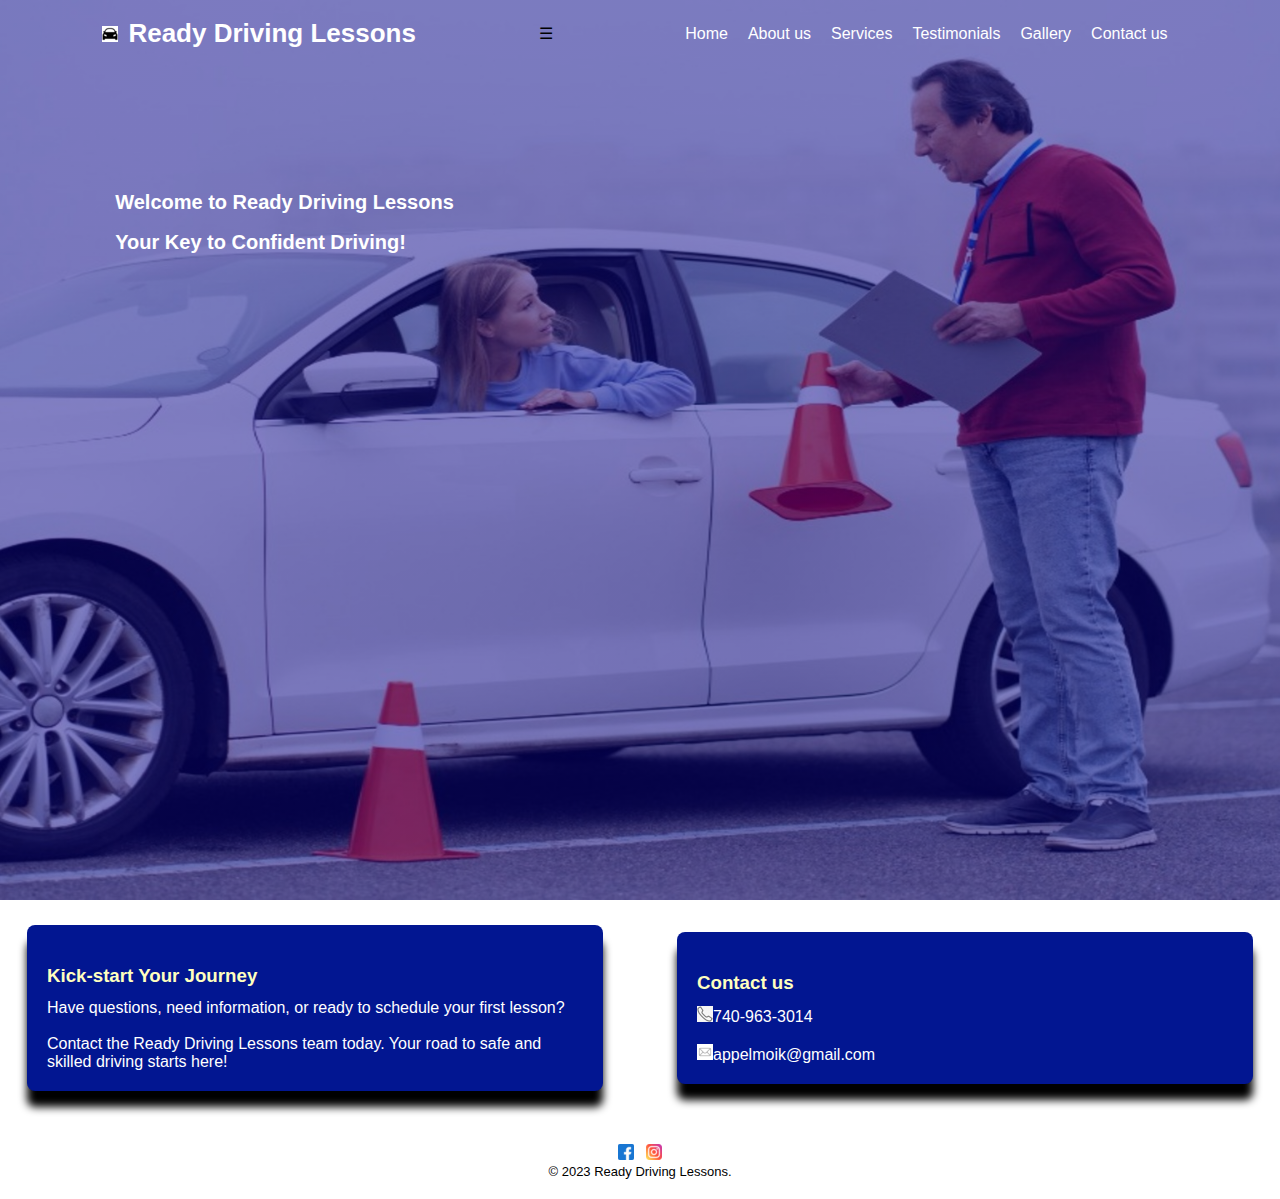
==== index.html @ 4609d018 "social" ====
<!DOCTYPE html>
<html>
<head>
    <meta name="viewport" content="width=device-width, initial-scale=1.0">
    <title>Ready Driving Lessons</title>
    <link rel="stylesheet" href="style.css">
</head>
<body>
    <script src="index.js"></script>
    <div class="header">
        <nav>
            <!-- Inside <nav> -->

            <div class="logo">
                <img src="images/car(1).png" alt="Car Logo">
                <span>Ready Driving Lessons</span>
            </div>
            <!-- Inside <nav> -->
<div class="menu-toggle">&#9776;</div> <!-- This is the mobile menu toggle button -->

            <ul>
                <li><a href="#">Home</a></li>
                <li><a href="about.html">About us</a></li>
                <li><a href="services.html">Services</a></li>
                <li><a href="testimonials.html">Testimonials</a></li>
                <li><a href="gallery.html">Gallery</a></li>
                <li><a href="contact.html">Contact us</a></li>
            </ul>
        </nav>

        <div class="content">
            <h1 class="slide-left">Welcome to Ready Driving Lessons <br>Your Key to Confident Driving!</h1>
            <p class="slide-left"><span class="spanner">Expert Instructors - </span> Certified and dedicated instructors for personalized training.</p>
            <p class="slide-left"> <span class="spanner">Customized Lessons - </span> Tailored to your skill level and schedule.</p>
            <p class="slide-left"><span class="spanner">Safety First - </span> Emphasizing defensive driving for road-ready skills.</p>
            <p class="slide-left" style="margin-top: 25px;">Ready to hit the road with confidence? Schedule your lesson today!</p>
            <div class="links slide-left">
                <a href="about.html" class="btn">Learn More</a>
                <a href="contact.html">or Contact</a>
            </div>
        </div>

    </div>







    <div class="hbod">
        <div class="splitb">
            <div class="try">
                <h3>Kick-start Your Journey</h3>
                <p>Have questions, need information, or ready to schedule your first lesson? </p><br>
                    <p>Contact the Ready Driving Lessons team today. Your road to safe and skilled driving starts here!</p>
            </div>
    
            <div class="try">
                <h3>Contact us</h3>
                <p> <a href="tel:740-963-3014"><img src="phone.png" alt="" srcset="">740-963-3014</p></a><br>
                    <p> <a href=><img src='email.png' alt=" srcset="/>appelmoik@gmail.com</p></a>
            </div>
            
    </div>
    

   
    
    

        <div class="foote">
            <footer>
                <a href="https://www.facebook.com"><span class="imager"><img src="images/facebook(1).png" alt="" srcset=""></span></a>  
                     
           <a href="https://www.instagram.com"><img src="images/instagram(1).png" alt="" srcset=""></a>
                <p style="color: black; font-size: 13px;"  >&copy; 2023 Ready Driving Lessons.</p>
            </footer>
        </div>
</body>
</html>
---- style.css ----
/* Global styles */
* {
    margin: 0;
    padding: 0;
    box-sizing: border-box;
    font-family: 'Poppins', sans-serif;
}

/* Header styles */
.header {
    width: 100%;
    min-height: 100vh;
    background-image: linear-gradient(rgba(5,0,136,0.5),rgba(5,0,136,0.5)), url(images/ctry.jpg);
    background-position: center;
    background-size: cover;
    overflow-x: hidden;
    margin-bottom: 25px;
}

.bavbar {
    background-color: grey;
    padding: 10px;
    text-align: center;
    }

.bavbar a {
    color: white;
    text-decoration: none;
    padding: 10px 15px;
}


/* Navigation styles */
nav {
    width: 100%;
    display: flex;
    justify-content: space-between;
    align-items: center;
    padding: 18px 8%;
    transition: background 1s;
}

nav .logo {
    display: flex;
    align-items: center;
    font-size: 26px;
    font-weight: 600;
    color: #fff;
}

nav .logo img {
    margin-right: 10px;
    max-width: 100px; /* Adjust according to your logo size */
    height: auto;
}

nav ul {
    list-style: none;
    display: flex;
}

nav ul li {
    margin: 0 10px;
}

nav ul li a {
    text-decoration: none;
    color: #fff;
    font-weight: 500;
}

/* Content styles */
.content {
    margin-top: 9%;
    margin-left: 9%;
    color: #fff;
}

.content h1 {
    font-size: 20px;
    line-height: 40px;
    font-weight: 600;
    margin-bottom: 40px;
}

.content p {
    max-width: 100%; /* Adjust as needed */
    line-height: 28px;
    opacity: 0;
}

.links {
    margin-top: 30px;
    opacity: 0;
}

.try a{
    text-decoration: none;
    color: #fff;
}

.links a {
    color: #fff;
    text-decoration: none;
    display: inline-block;
}

.btn {
    border: 2px solid #fff;
    padding: 10px 35px;
    border-radius: 30px;
    margin-right: 15px;
    background-color: #021691;
}

.slide-left {
    animation: slideleft 1s linear forwards;
}

@keyframes slideleft {
    0% {
        transform: translate(100px);
        opacity: 0;
    }
    100% {
        transform: translate(0px);
        opacity: 1;
    }
}

p.slide-left {
    animation-delay: 1s;
}

.links.slide-left {
    animation-delay: 2s;
}

/* Media queries for responsiveness */
@media screen and (max-width: 768px) {
    nav {
        padding: 18px 5%;
    }

    .content {
        margin-top: 15%;
        margin-left: 5%;
    }

    .content h1 {
        font-size: 18px;
        line-height: 36px;
    }
}

@media screen and (max-width: 480px) {
    nav {
        padding: 18px 3%;
    }

    .content {
        margin-top: 20%;
        margin-left: 3%;
    }

    .content h1 {
        font-size: 16px;
        line-height: 32px;
    }

    nav .logo {
        font-size: 22px;
    }
}
/* ... Previous CSS ... */

/* Mobile Styles */
@media screen and (max-width: 768px) {
    /* ... Previous Media Query ... */

    /* Mobile navigation */
    nav {
        padding: 18px 5%;
        flex-direction: column;
        align-items: flex-start;
    }

    nav ul {
        display: none; /* Hide navigation links by default */
        flex-direction: column;
        margin-top: 10px;
    }

    nav.active ul {
        display: flex; /* Show navigation links when active */
    }

    nav ul li {
        margin: 8px 0;
    }

    .logo {
        margin-bottom: 20px;
    }

    .menu-toggle {
        display: block;
        cursor: pointer;
        color: #fff;
        font-size: 24px;
    }

    .menu-toggle.active {
        color: #333;
    }

    .content {
        margin-top: 10%;
        margin-left: 5%;
    }

    .content h1 {
        font-size: 24px;
        line-height: 36px;
    }

    .content p {
        line-height: 24px;
    }
}

@media screen and (max-width: 480px) {
    /* ... Previous Media Query ... */

    .content {
        margin-top: 15%;
        margin-left: 3%;
    }

    .content h1 {
        font-size: 20px;
        line-height: 32px;
    }
}





.bout-us {
    padding: 40px 20px;
    background-color: whitesmoke
}

.bout-content {
    text-align: center;
    padding-right: 20px;
    
}

.bout-content h2 {
    font-size: 36px;
    margin-bottom: 20px;
    color: black;
}

.bout-content p {
    font-size: 18px;
    line-height: 1.6;
    margin-bottom: 15px;
    color: black;
}

.splitb {
    display: flex;
    flex-direction: column;
    justify-content: space-around;
    align-items: center;
    gap: 20px;
}

.try {
    background-color: #021691;
    border-radius: 8px;
    box-shadow: 0 16px 8px rgba(0, 0, 0, 8);
    padding: 20px;
    margin-bottom: 15px;
    width: 100%;
    max-width: 100%;
    margin: 0 auto;
}
.hbod{
   
    
}
.try h3 {
    margin-top: 20px;
    color: #ffffbf;
    margin-bottom: 12px;
   }

  
   .try p{
    color: #fff;
   }
   .foote {
    background-color:grey;
    margin-top: 33px;
    text-align: center;
    padding: 20px 0;
    
    bottom: 0;
    width: 100%;
}

@media (min-width: 768px) {
    .splitb {
        flex-direction: row;
    }

    .try {
        width: 45%;
        max-width: 45%;
    }
}

@media (max-width: 1024px) {
    .splitb {
        flex-direction: column;
    }
}




* {
    margin: 0;
    padding: 0;
    box-sizing: border-box;
    font-family: 'Poppins', sans-serif;
    
}

/* Additional CSS for the About Us section */
.about-us {
    padding: 40px 20px;
    background-color: whitesmoke;
}

.about-content {
    text-align: center;
    padding-right: 20px;
    
}

.about-content h2 {
    font-size: 36px;
    margin-bottom: 20px;
}

.about-content p {
    font-size: 18px;
    line-height: 1.6;
    margin-bottom: 15px;
    
    
}

.splita {
    display: flex;
    flex-direction: column;
    justify-content: space-around;
    align-items: center;
    gap: 20px;
}

.cry {
    background-color: #021691;
    border-radius: 8px;
    box-shadow: 0 16px 8px rgba(0, 0, 0, 0.5);
    padding: 20px;
    margin-bottom: 15px;
    width: 100%;
    max-width: 100%;
    margin: 0 auto;
}

.cry h3 {
    margin-top: 10px;
    color:#ffffbf;
    font-size: 20px;
    margin-bottom: 5px;
    font-weight: 600;
    
}
.cry p{
    color: #fff;
}

@media (min-width: 768px) {
    .splita {
        flex-direction: row;
            }

            

    .cry {
        width: 45%;
        max-width: 45%;
    
    }
}




        @media (max-width: 1500px) {
            .splita {
                flex-direction: column;
                    }
        
                }

       
                *{
    margin: 0;
    padding: 0;
    font-family: 'Poppins', sans-serif;
    box-sizing: border-box;
}


.container{
    width: 100%;
    min-height: 100vh;
    background: #e1f5fe;
    display: flex;
    align-items: center;
    justify-content: center;
}


.testimonial{
    width: 90%;
    max-width: 800px;
    margin: auto;
}
.testimonial-text{
    background:#021691; 
    color: #fff;
    width: 100%;
    height: 350px;
    position: relative;
    box-shadow: 0 15px 20px rgba(0, 0, 0, 0.2);
}
.user-text{
    width: 80%;
    text-align: center;
    line-height: 30px;
    position: absolute;
    top: 50%;
    left: 50%;
    transform: translate(-50%,-50%);
    display: none;
}
.user-text .fas{
    font-size: 30px;
    margin-bottom: 50px;
    margin-top: 20px;
}
.user-text span{
    display: block;
    font-size: 13px;
    margin-top: 70px;
    font-weight: 500;
    text-transform: uppercase;
}
.testimonial-pic{
    margin-top: 30px;
    display: flex;
    align-items: center;
    justify-content: center;
}

.user-pic{
    width: 65px;
    padding: 5px;
    border-radius: 50%;
    margin: 10px;
    cursor: pointer;
}

.user-text.active-text{
    display: block;
    animation: moveup 0.5s linear forwards;
}
.user-pic.active-pic{
    width: 100px;
    border: 3px solid #021691;
}

@keyframes moveup {
    0%{
        margin-top: 25px;
    }
    100%{
        margin-top: 0px;
    }
}



h5{
text-align: center;
font-size: 17px;
margin-bottom: 13px;
}



*{
    margin: 0;
    padding: 0;
    font-family: 'Poppins', sans-serif;
    box-sizing: border-box;
}


.container{
    width: 100%;
    min-height: 100vh;
    background: whitesmoke;
    display: flex;
    align-items: center;
    justify-content: center;
}


.testimonial{
    width: 90%;
    max-width: 800px;
    margin: auto;
}
.testimonial-text{
    background:#021691; 
    color: #fff;
    width: 100%;
    height: 350px;
    position: relative;
    box-shadow: 0 15px 20px rgba(0, 0, 0, 0.2);
}
.user-text{
    width: 80%;
    text-align: center;
    line-height: 30px;
    position: absolute;
    top: 50%;
    left: 50%;
    transform: translate(-50%,-50%);
    display: none;
}
.user-text .fas{
    font-size: 30px;
    margin-bottom: 50px;
    margin-top: 20px;
}
.user-text span{
    display: block;
    font-size: 13px;
    margin-top: 70px;
    font-weight: 500;
    text-transform: uppercase;
}
.testimonial-pic{
    margin-top: 30px;
    display: flex;
    align-items: center;
    justify-content: center;
}

.user-pic{
    width: 65px;
    padding: 5px;
    border-radius: 50%;
    margin: 10px;
    cursor: pointer;
}

.user-text.active-text{
    display: block;
    animation: moveup 0.5s linear forwards;
}
.user-pic.active-pic{
    width: 100px;
    border: 3px solid #021691;
}

@keyframes moveup {
    0%{
        margin-top: 25px;
    }
    100%{
        margin-top: 0px;
    }
}



h5{
text-align: center;
font-size: 17px;
margin-bottom: 13px;
}


.gain{
    background-color: whitesmoke;
}


.dflexcontainer{
    
    margin-top: 30px;
    display: flex;
    justify-content: space-evenly;
    
 }

 .items p{
color: brown;
 }

 .items img{
width: 400px;
height: 400px;
 }

 .SecondSection{
    margin-bottom: 30px;
 }

 .foote {
    background-color:#fff;
    
    text-align: center;
    padding: 20px 0;
    
    bottom: 0;
    width: 100%;
}


 

        /* Styles for larger screens */
        .dflexcontainer {
            margin-top: 30px;
            display: flex;
            justify-content: space-evenly;
            flex-wrap: wrap;
        }

        .items {
            flex: 1 1 300px;
            margin: 10px;
            text-align: center;
        }

        .items img {
            width: 100%;
            height: auto;
            max-width: 100%;
        }

        .SecondSection {
            margin-bottom: 30px;
        }

        /* Media queries for smaller screens */
        @media screen and (max-width: 768px) {
            .items {
                flex-basis: calc(50% - 20px);
            }
        }

        @media screen and (max-width: 480px) {
            .items {
                flex-basis: calc(100% - 20px);
            }
        }

        .items p {
            color: brown;
        }

        /* Additional mobile-friendly styles */
        cody {
            padding: 10px; /* Add some padding to the body for mobile devices */
        }

        /* Responsive navigation example */
        .bavbar {
            background-color: #fff;
            padding: 10px;
            text-align: center;
            height: 70px;
        }

        .bavbar a {
            color: gray;
            text-decoration: none;
            padding: 8px 4px;
            line-height: 27px;
            font-weight: bolder;
        }
    

 

        .heron{

            width: 100%;
        
            height: 100vh;
        
            background-image: linear-gradient(rgba(0,0,0,0.7), #3551b5), url(c7.jpg);
        
            background-position: center;
        
            background-size: cover;
        
            display: flex;
        
            align-items: center;
        
            justify-content: center;
        
        }
        
        form{
        
            width: 90%;
        
            max-width: 600px;
        
        }
        
        .input-group{
        
            margin-bottom: 30px;
        
            position: relative;
        
        }
        
        input, textarea{
        
            width: 100%;
        
            padding: 10px;
        
            outline: 0;
        
            border: 1px solid #fff;
        
            color: #fff;
        
            background: transparent;
        
            font-size: 15px;
        
        }
        
        label{
        
            height: 100%;
        
            position: absolute;
        
            left: 0;
        
            top: 0;
        
            padding: 10px;
        
            color: #fff;
        
            cursor: text;
        
            transition: 0.2s;
        
        }
        
        #butype{
        
            padding: 10px 0;
        
            color: #fff;
        
            outline: none;
        
            background: transparent;
        
            border: 1px solid #fff;
        
            width: 100%;
        
            cursor: pointer;
        
        }
        
        input:focus~label,
        
        input:valid~label,
        
        textarea:focus~label,
        
        textarea:valid~label{
        
            top: -35px;
        
            font-size: 14px;
        
        }
        
        .row{
        
            display: flex;
        
            align-items: center;
        
            justify-content: space-between;
        
        }
        
        .row .input-group{
        
            flex-basis: 48%;
        
        }
        
        .quotype{
            color: #e1f5fe;
            font-size: 26px;
            margin-bottom: 13px;
            text-align: center;
        
        }
        
        .quotyp{
            color: #e1f5fe;
            font-size: 16px;
            margin-bottom: 50px;
            text-align: center;
        
        }
        
        .spanner{
            color: #ffffbf;
            font-weight: bolder;
            font-size: 17px;
            letter-spacing: 0.9px;
        }

        
        .imager{
            margin-right: 8px;
           
            
        }
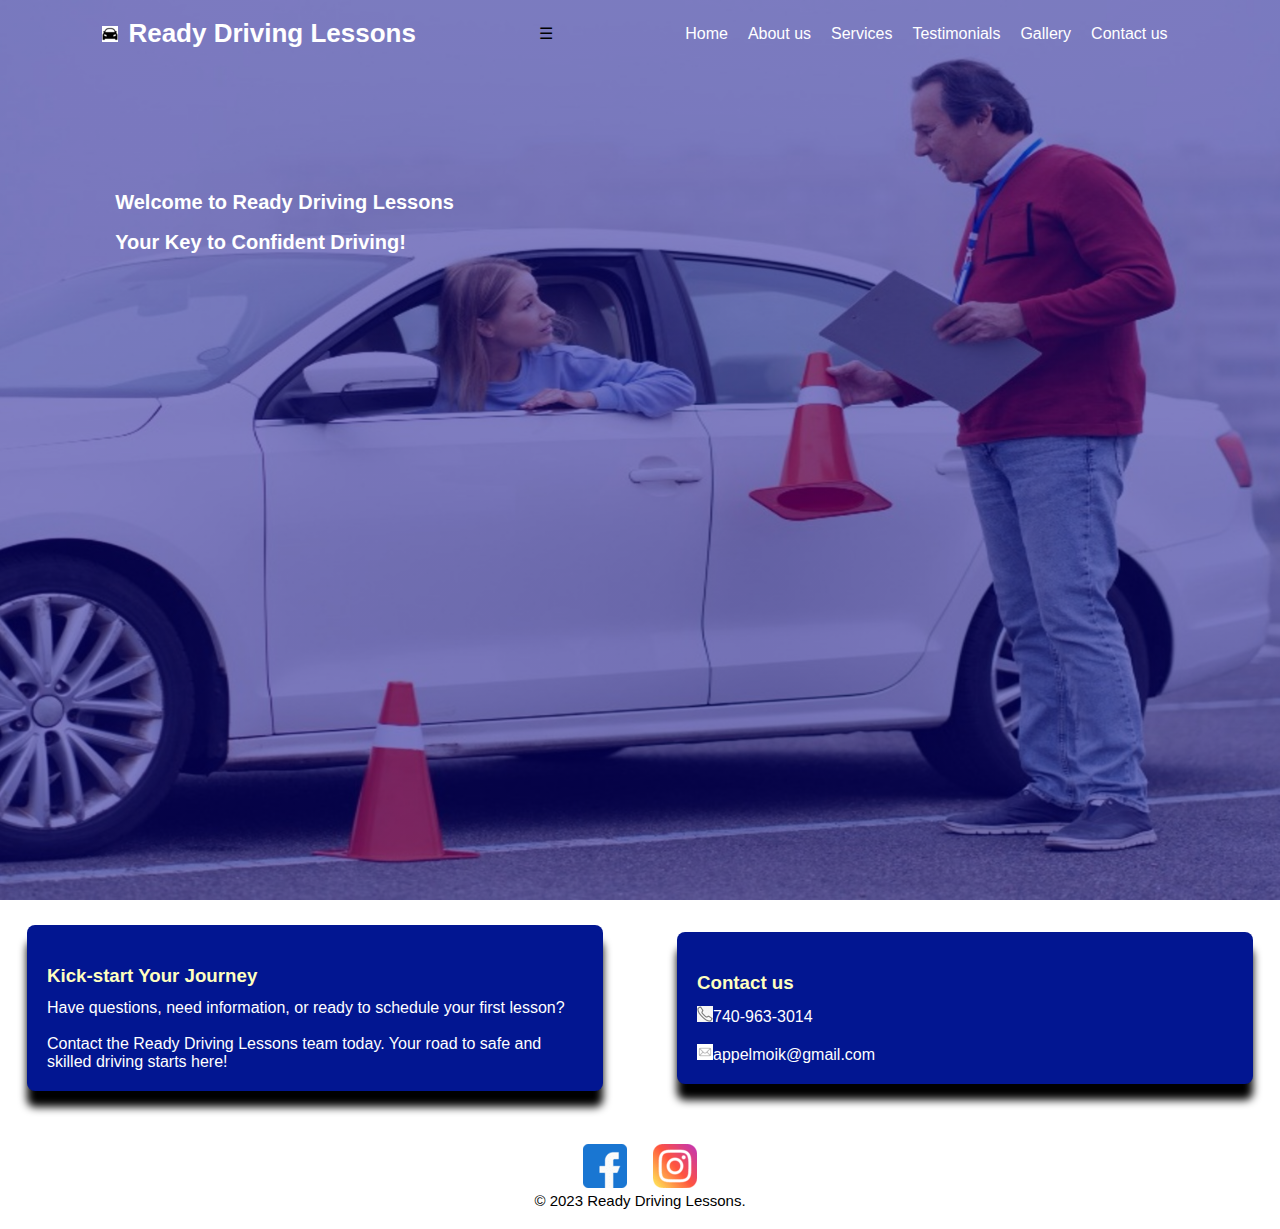
==== commit 3d34be24: "soc" ====
--- a/index.html
+++ b/index.html
@@ -71,10 +71,10 @@
 
         <div class="foote">
             <footer>
-                <a href="https://www.facebook.com"><span class="imager"><img src="images/facebook(1).png" alt="" srcset=""></span></a>  
+                <a href="https://www.facebook.com"><span class="imager"><img src="images/facebook(2).png" alt="" srcset=""></span></a>  
                      
-           <a href="https://www.instagram.com"><img src="images/instagram(1).png" alt="" srcset=""></a>
-                <p style="color: black; font-size: 13px;"  >&copy; 2023 Ready Driving Lessons.</p>
+           <a href="https://www.instagram.com"><img src="images/instagram(2).png" alt="" srcset=""></a> <br>
+                <p style="color: black; font-size: 15px; "  >&copy; 2023 Ready Driving Lessons.</p>
             </footer>
         </div>
 </body>
--- a/style.css
+++ b/style.css
@@ -864,7 +864,7 @@
 
         
         .imager{
-            margin-right: 8px;
+            margin-right: 22px;
            
             
         }
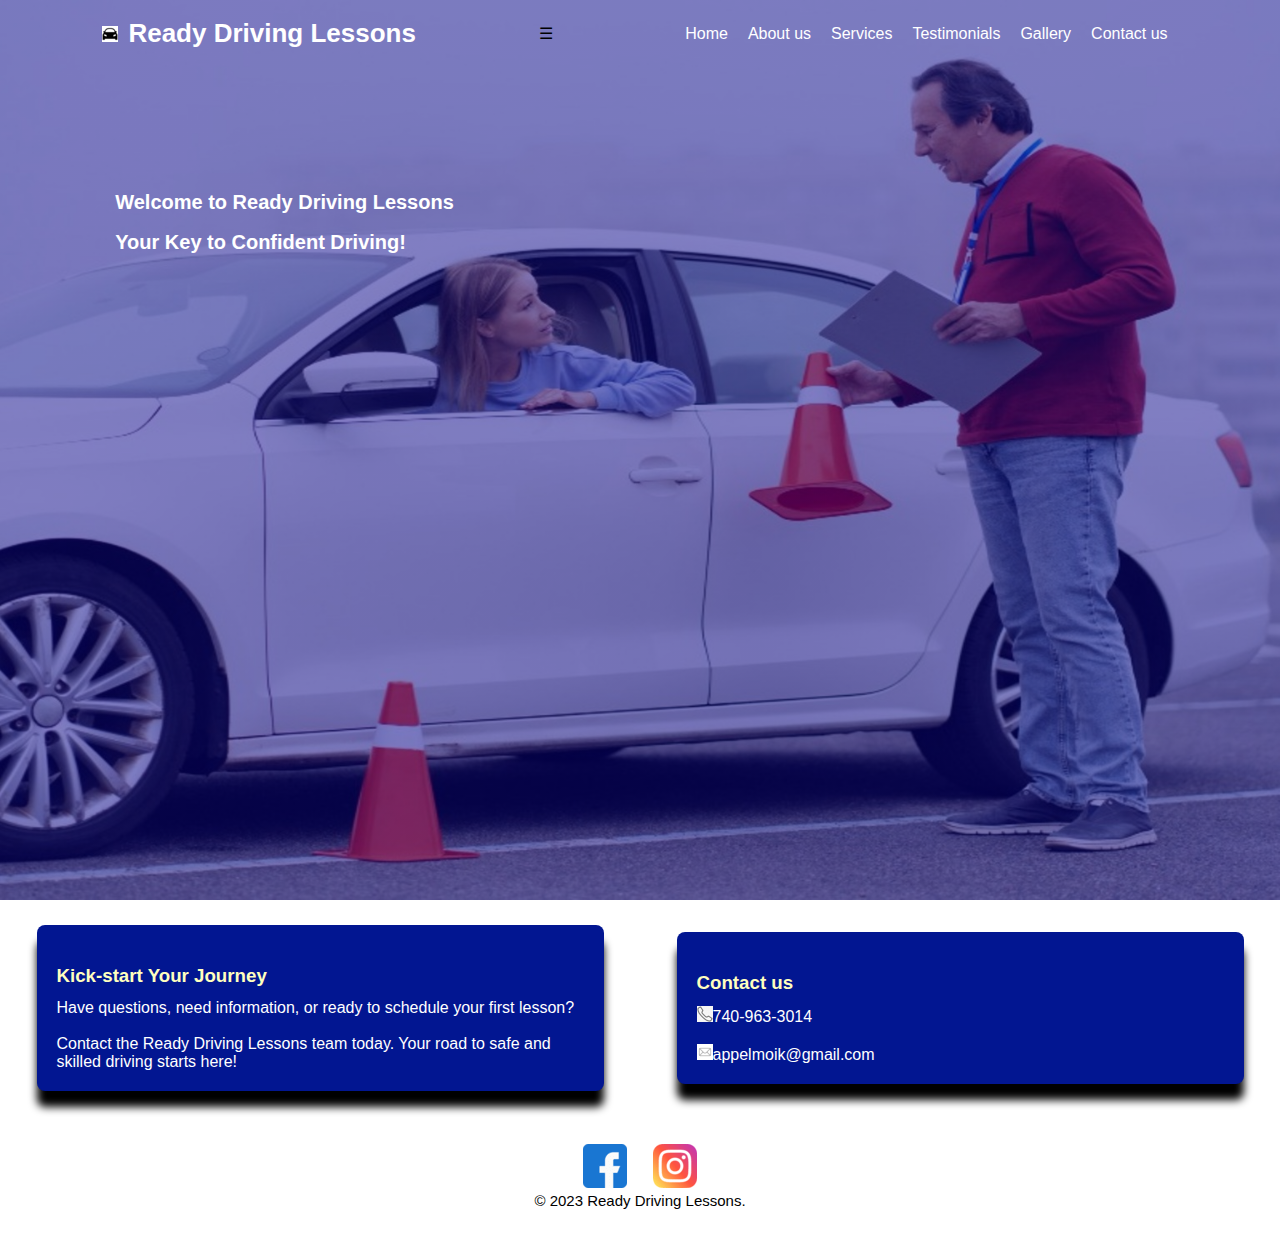
==== commit e2aabf32: "socia" ====
--- a/index.html
+++ b/index.html
@@ -49,6 +49,11 @@
 
 
     <div class="hbod">
+
+        <div class="divider">
+
+        </div>
+        
         <div class="splitb">
             <div class="try">
                 <h3>Kick-start Your Journey</h3>
--- a/style.css
+++ b/style.css
@@ -869,4 +869,9 @@
             
         }
 
-       +       
+        .hbod{
+            margin: 10px;
+        }
+
+        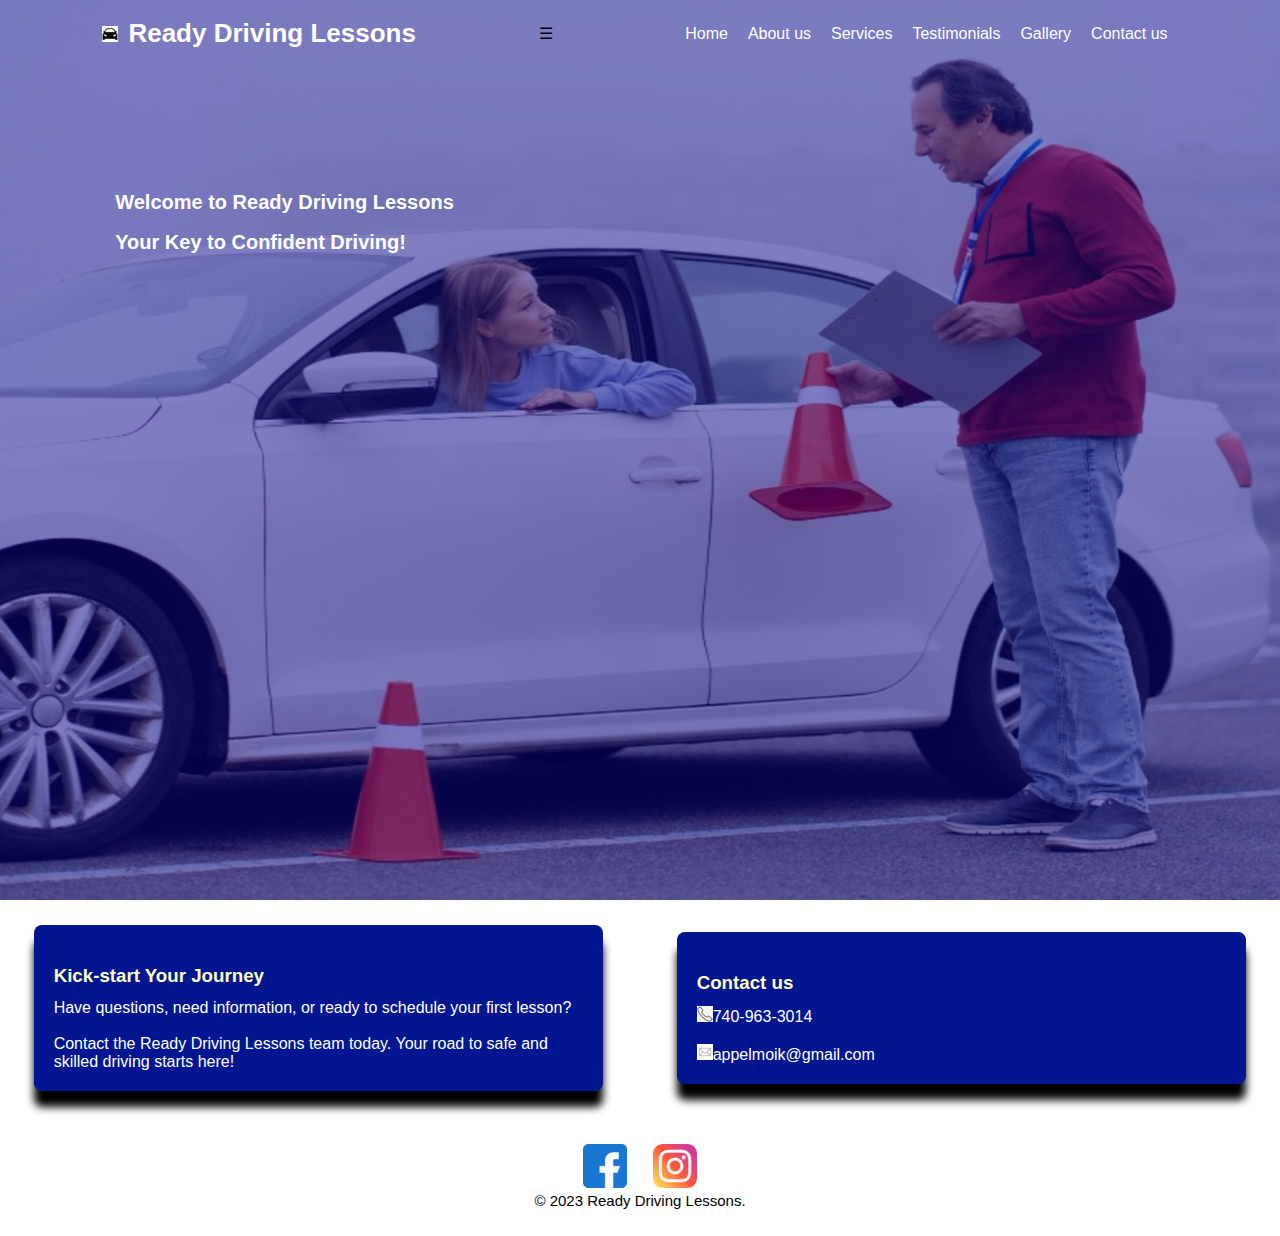
==== commit 971d6652: "final" ====
--- a/index.html
+++ b/index.html
@@ -30,10 +30,10 @@
 
         <div class="content">
             <h1 class="slide-left">Welcome to Ready Driving Lessons <br>Your Key to Confident Driving!</h1>
-            <p class="slide-left"><span class="spanner">Expert Instructors - </span> Certified and dedicated instructors for personalized training.</p>
-            <p class="slide-left"> <span class="spanner">Customized Lessons - </span> Tailored to your skill level and schedule.</p>
-            <p class="slide-left"><span class="spanner">Safety First - </span> Emphasizing defensive driving for road-ready skills.</p>
-            <p class="slide-left" style="margin-top: 25px;">Ready to hit the road with confidence? Schedule your lesson today!</p>
+            <p class="slide-left"><span class="spanner">Expert Instructors.</span> Certified and dedicated instructors for personalized training.</p>
+            <p class="slide-left"> <span class="spanner">Customized Lessons.</span> Tailored to your skill level and schedule.</p>
+            <p class="slide-left"><span class="spanner">Safety First.</span> Emphasizing defensive driving for road-ready skills.</p>
+            <p class="slide-left" style="margin-top: 33px;">Ready to hit the road with confidence? Schedule your lesson today!</p>
             <div class="links slide-left">
                 <a href="about.html" class="btn">Learn More</a>
                 <a href="contact.html">or Contact</a>
@@ -51,16 +51,17 @@
     <div class="hbod">
 
         <div class="divider">
-
+           
         </div>
-        
+                
         <div class="splitb">
+            
             <div class="try">
                 <h3>Kick-start Your Journey</h3>
                 <p>Have questions, need information, or ready to schedule your first lesson? </p><br>
                     <p>Contact the Ready Driving Lessons team today. Your road to safe and skilled driving starts here!</p>
-            </div>
-    
+            </div>       
+
             <div class="try">
                 <h3>Contact us</h3>
                 <p> <a href="tel:740-963-3014"><img src="phone.png" alt="" srcset="">740-963-3014</p></a><br>
@@ -74,7 +75,7 @@
     
     
 
-        <div class="foote">
+        <div class="foote" >
             <footer>
                 <a href="https://www.facebook.com"><span class="imager"><img src="images/facebook(2).png" alt="" srcset=""></span></a>  
                      
--- a/style.css
+++ b/style.css
@@ -84,9 +84,10 @@
 }
 
 .content p {
-    max-width: 100%; /* Adjust as needed */
+    max-width: 98%; /* Can Adjust */
     line-height: 28px;
     opacity: 0;
+    margin-bottom: 15px;
 }
 
 .links {
@@ -856,10 +857,15 @@
         }
         
         .spanner{
-            color: #ffffbf;
+            color: black;
             font-weight: bolder;
             font-size: 17px;
             letter-spacing: 0.9px;
+
+            border-width: 3px;
+            border-style: none;
+            border-color: red;
+            background-color: white;
         }
 
         
@@ -871,7 +877,13 @@
 
        
         .hbod{
-            margin: 10px;
-        }
-
+            margin: 7px;
+            margin-top: 23px;
+            
+        }
+
+        .divider{
+            margin-bottom: 12px;
+        
+        }
         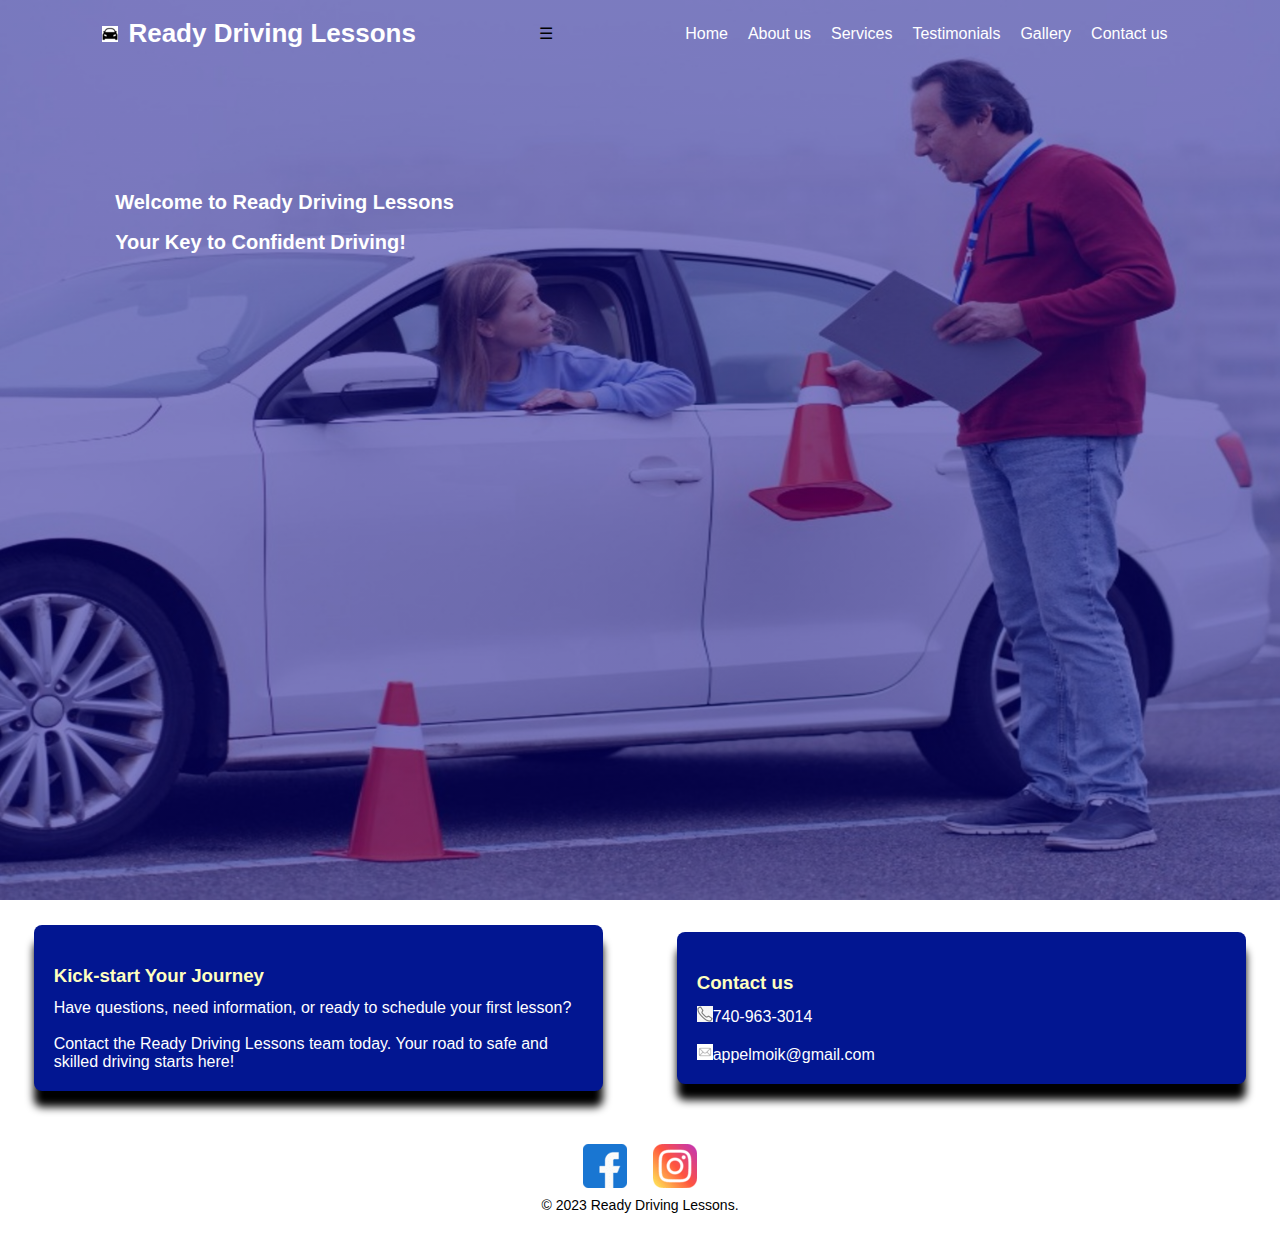
==== commit 5610a012: "fina" ====
--- a/index.html
+++ b/index.html
@@ -80,7 +80,7 @@
                 <a href="https://www.facebook.com"><span class="imager"><img src="images/facebook(2).png" alt="" srcset=""></span></a>  
                      
            <a href="https://www.instagram.com"><img src="images/instagram(2).png" alt="" srcset=""></a> <br>
-                <p style="color: black; font-size: 15px; "  >&copy; 2023 Ready Driving Lessons.</p>
+                <p class="foto"  >&copy; 2023 Ready Driving Lessons.</p>
             </footer>
         </div>
 </body>
--- a/style.css
+++ b/style.css
@@ -266,10 +266,13 @@
 }
 
 .bout-content p {
-    font-size: 18px;
-    line-height: 1.6;
+
     margin-bottom: 15px;
-    color: black;
+    font-size: 17px;
+    line-height: 27.2px;
+        color: rgb(79, 86, 85);
+    font-weight: 400;
+    
 }
 
 .splitb {
@@ -359,10 +362,22 @@
     margin-bottom: 20px;
 }
 
+.bottom{
+    font-size: 17px;
+    line-height: 27.2px;
+        color: rgb(79, 86, 85);
+    font-weight: 400;
+    margin-top: 20px; 
+}
+
 .about-content p {
-    font-size: 18px;
-    line-height: 1.6;
+    
+    
     margin-bottom: 15px;
+    font-size: 17px;
+    line-height: 27.2px;
+        color: rgb(79, 86, 85);
+    font-weight: 400;
     
     
 }
@@ -886,4 +901,11 @@
             margin-bottom: 12px;
         
         }
-        +        
+        .foto{
+            font-size: 14px;
+    line-height: 27.2px;
+        color: black;
+    font-weight: 400;
+
+        }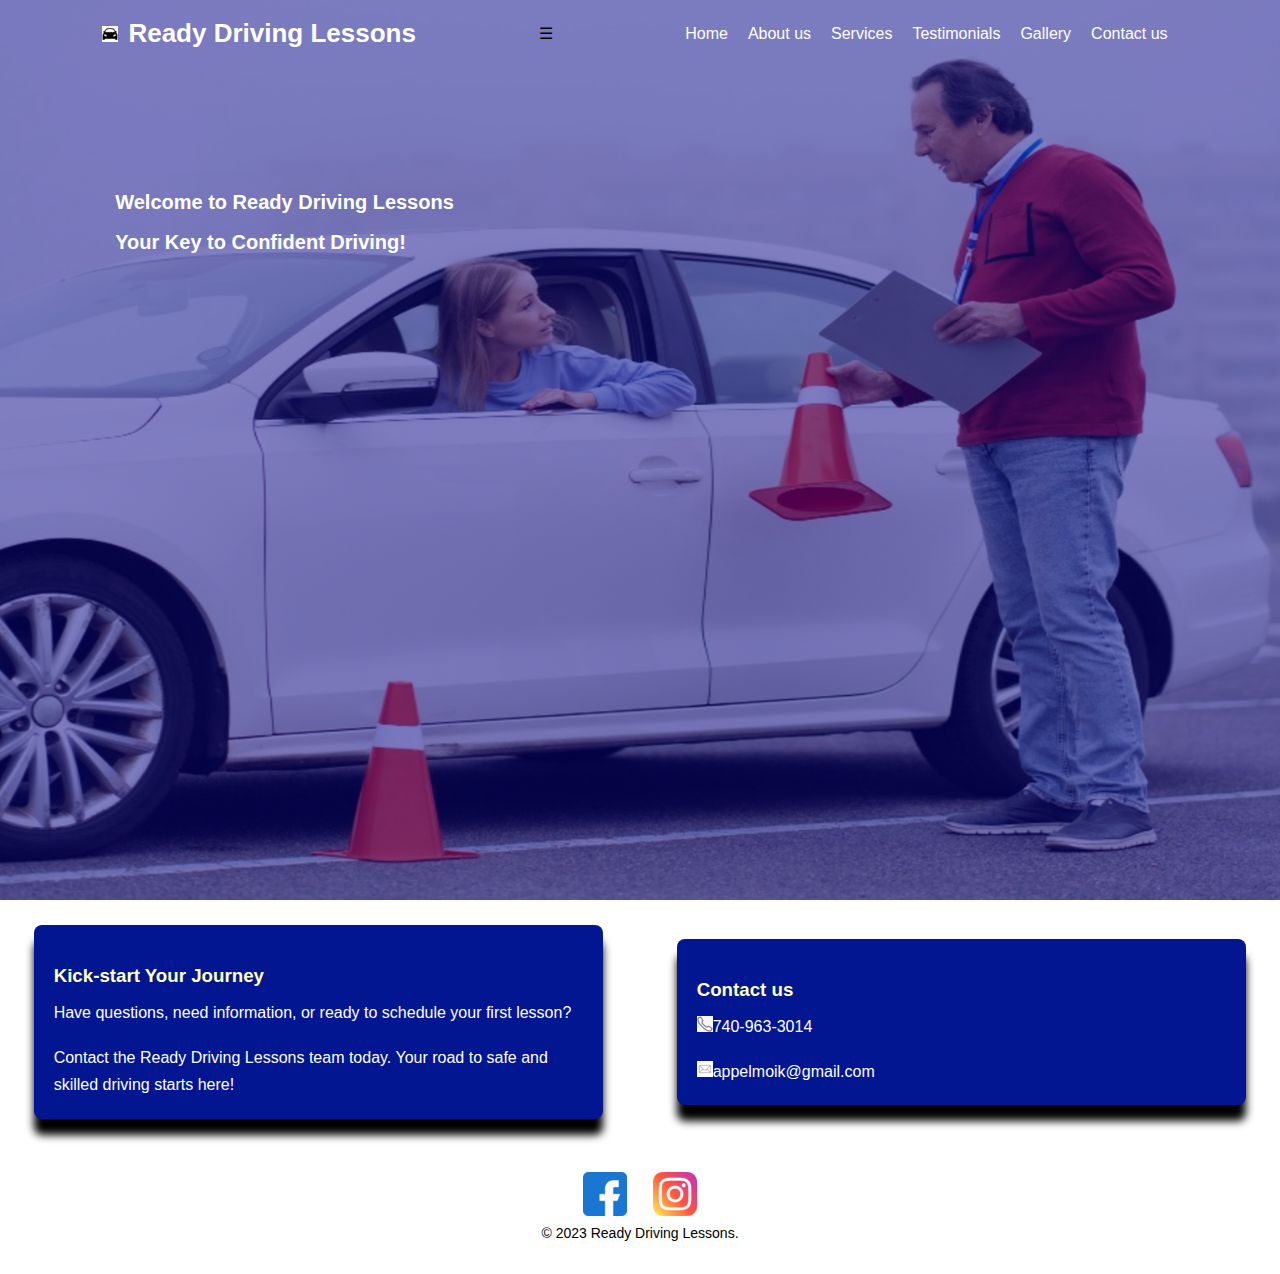
==== commit 9e5dae52: "okies" ====
--- a/index.html
+++ b/index.html
@@ -50,9 +50,7 @@
 
     <div class="hbod">
 
-        <div class="divider">
-           
-        </div>
+       
                 
         <div class="splitb">
             
--- a/style.css
+++ b/style.css
@@ -306,6 +306,9 @@
   
    .try p{
     color: #fff;
+    line-height: 27.2px;
+    font-weight: 400;
+    
    }
    .foote {
     background-color:grey;
@@ -411,6 +414,9 @@
 }
 .cry p{
     color: #fff;
+    line-height: 27.2px;
+    font-weight: 400;
+    
 }
 
 @media (min-width: 768px) {
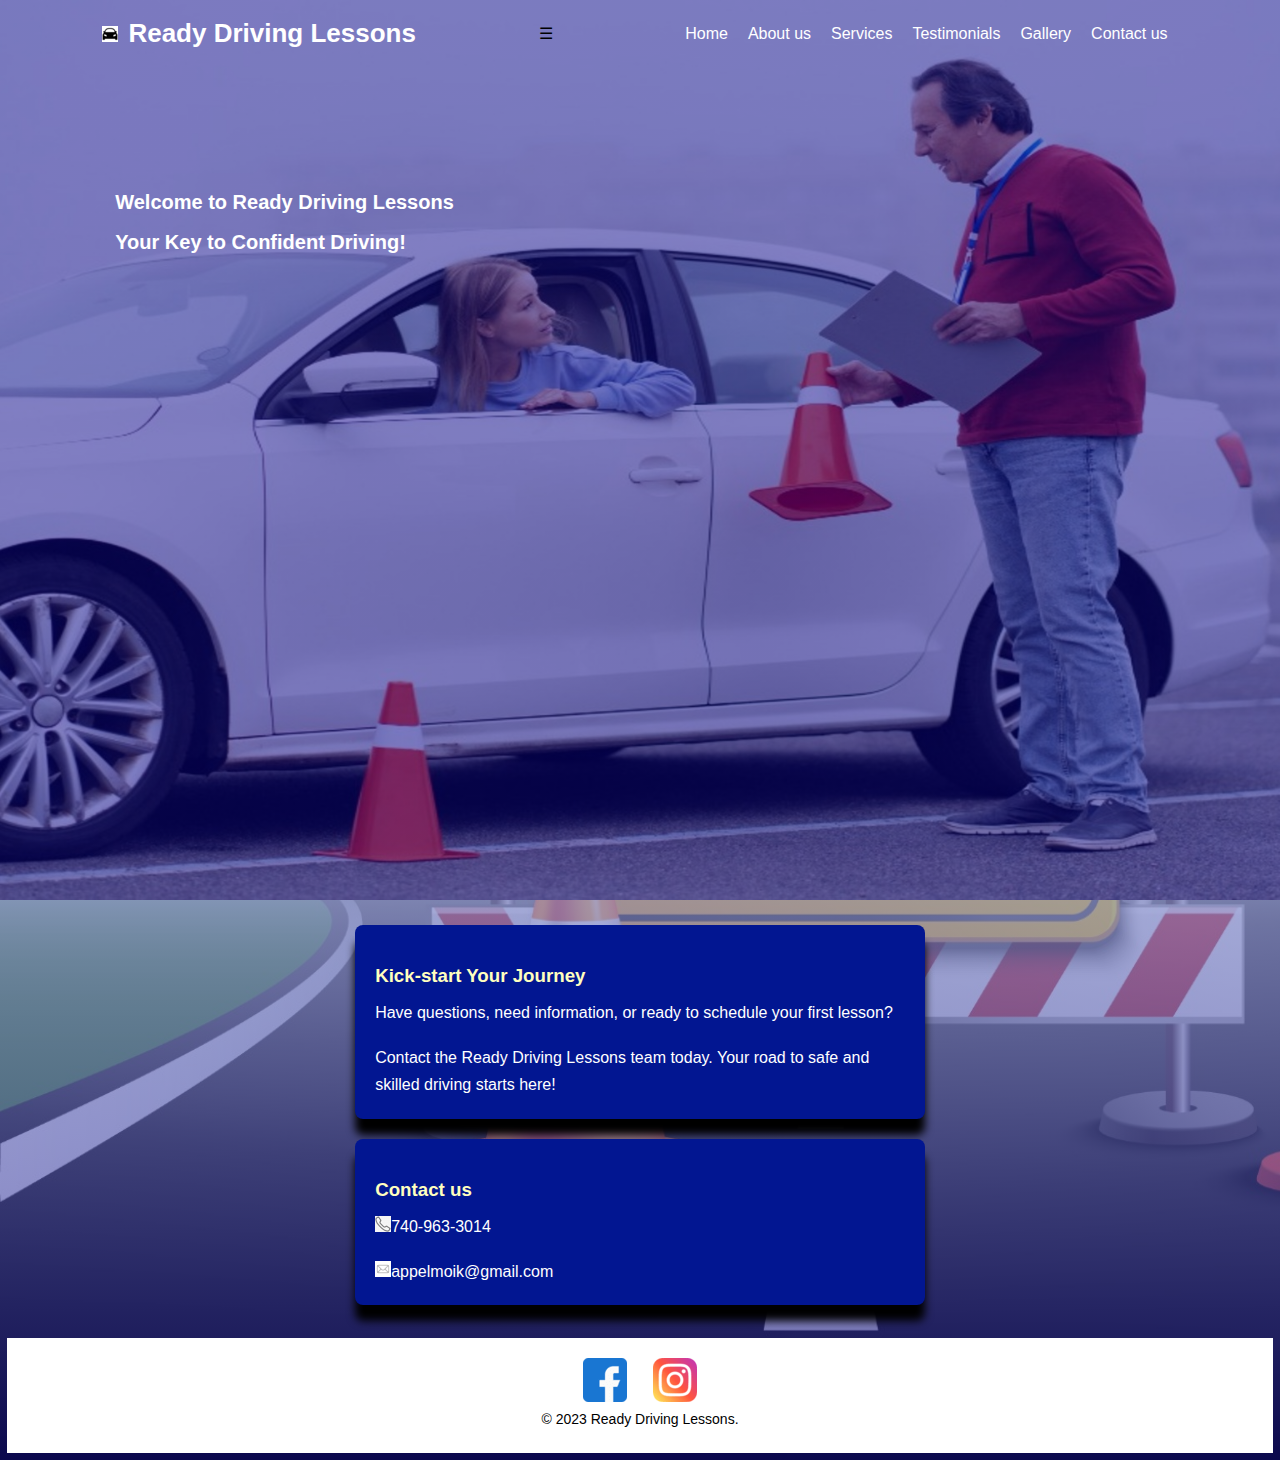
==== commit 002859f0: "don" ====
--- a/index.html
+++ b/index.html
@@ -5,7 +5,7 @@
     <title>Ready Driving Lessons</title>
     <link rel="stylesheet" href="style.css">
 </head>
-<body>
+<body class="bod">
     <script src="index.js"></script>
     <div class="header">
         <nav>
--- a/style.css
+++ b/style.css
@@ -250,7 +250,12 @@
 
 .bout-us {
     padding: 40px 20px;
-    background-color: whitesmoke
+    background-color: whitesmoke;
+    background-image: linear-gradient(#e1f5fe,rgba(5,0,136,0.5)), url(c7.jpg);
+    background-repeat: no-repeat;
+    background-size: cover;
+       
+    
 }
 
 .bout-content {
@@ -331,7 +336,7 @@
     }
 }
 
-@media (max-width: 1024px) {
+@media (max-width: 1500px) {
     .splitb {
         flex-direction: column;
     }
@@ -352,6 +357,13 @@
 .about-us {
     padding: 40px 20px;
     background-color: whitesmoke;
+
+    background-image: linear-gradient(#e1f5fe,rgba(1,0,136,0.5)), url(c7.jpg);
+    background-repeat: no-repeat;
+    background-size: cover;
+       
+
+  
 }
 
 .about-content {
@@ -459,6 +471,8 @@
     display: flex;
     align-items: center;
     justify-content: center;
+
+    
 }
 
 
@@ -555,6 +569,14 @@
     display: flex;
     align-items: center;
     justify-content: center;
+
+
+    background-image: linear-gradient(#e1f5fe,rgba(1,0,136,0.5)), url(b1.jpg);
+    background-repeat: no-repeat;
+    background-size: cover;
+
+
+  
 }
 
 
@@ -637,6 +659,7 @@
 
 .gain{
     background-color: whitesmoke;
+    
 }
 
 
@@ -669,6 +692,7 @@
     
     bottom: 0;
     width: 100%;
+    
 }
 
 
@@ -901,6 +925,7 @@
             margin: 7px;
             margin-top: 23px;
             
+            
         }
 
         .divider{
@@ -914,4 +939,12 @@
         color: black;
     font-weight: 400;
 
+        }
+
+        .bod{
+            background-color: whitesmoke;
+    background-image: linear-gradient(#e1f5fe,rgba(5,0,136,0.5)), url(b5.jpg);
+    background-repeat: no-repeat;
+    background-size: cover;
+    
         }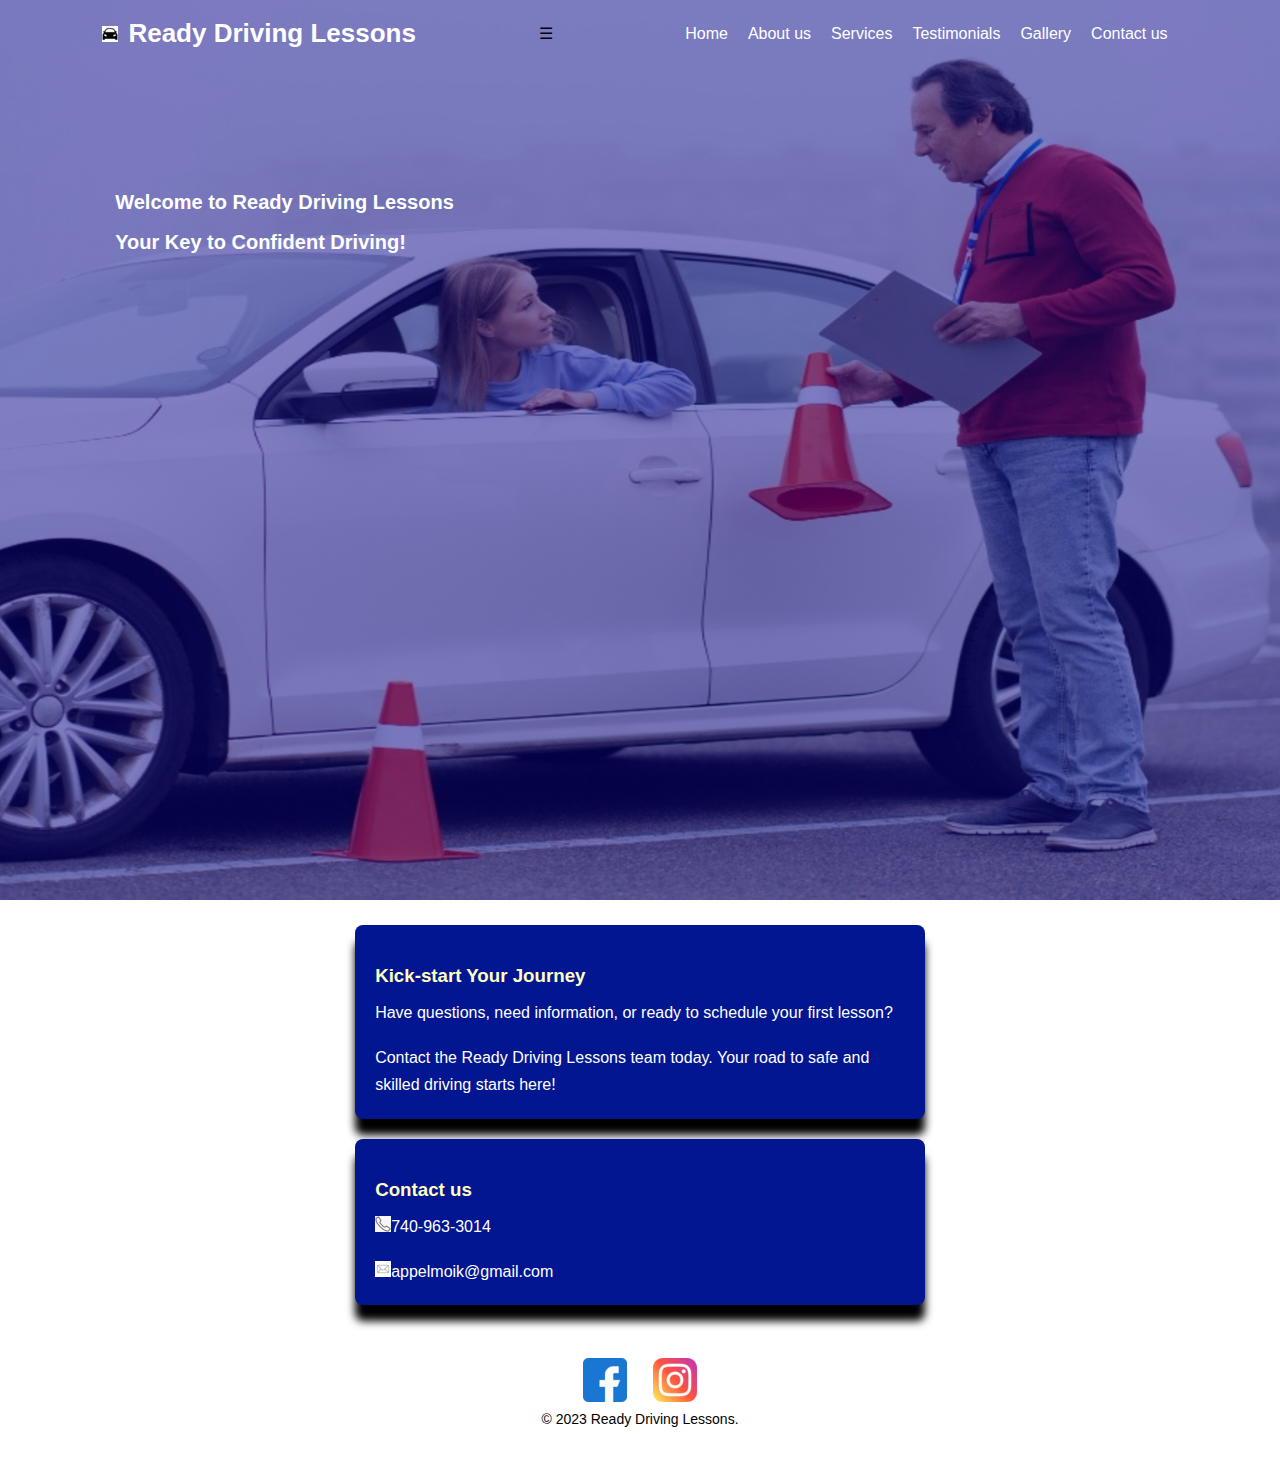
==== commit 6a846b83: "err" ====
--- a/index.html
+++ b/index.html
@@ -5,7 +5,7 @@
     <title>Ready Driving Lessons</title>
     <link rel="stylesheet" href="style.css">
 </head>
-<body class="bod">
+<body >
     <script src="index.js"></script>
     <div class="header">
         <nav>
--- a/style.css
+++ b/style.css
@@ -941,10 +941,4 @@
 
         }
 
-        .bod{
-            background-color: whitesmoke;
-    background-image: linear-gradient(#e1f5fe,rgba(5,0,136,0.5)), url(b5.jpg);
-    background-repeat: no-repeat;
-    background-size: cover;
-    
-        }+        